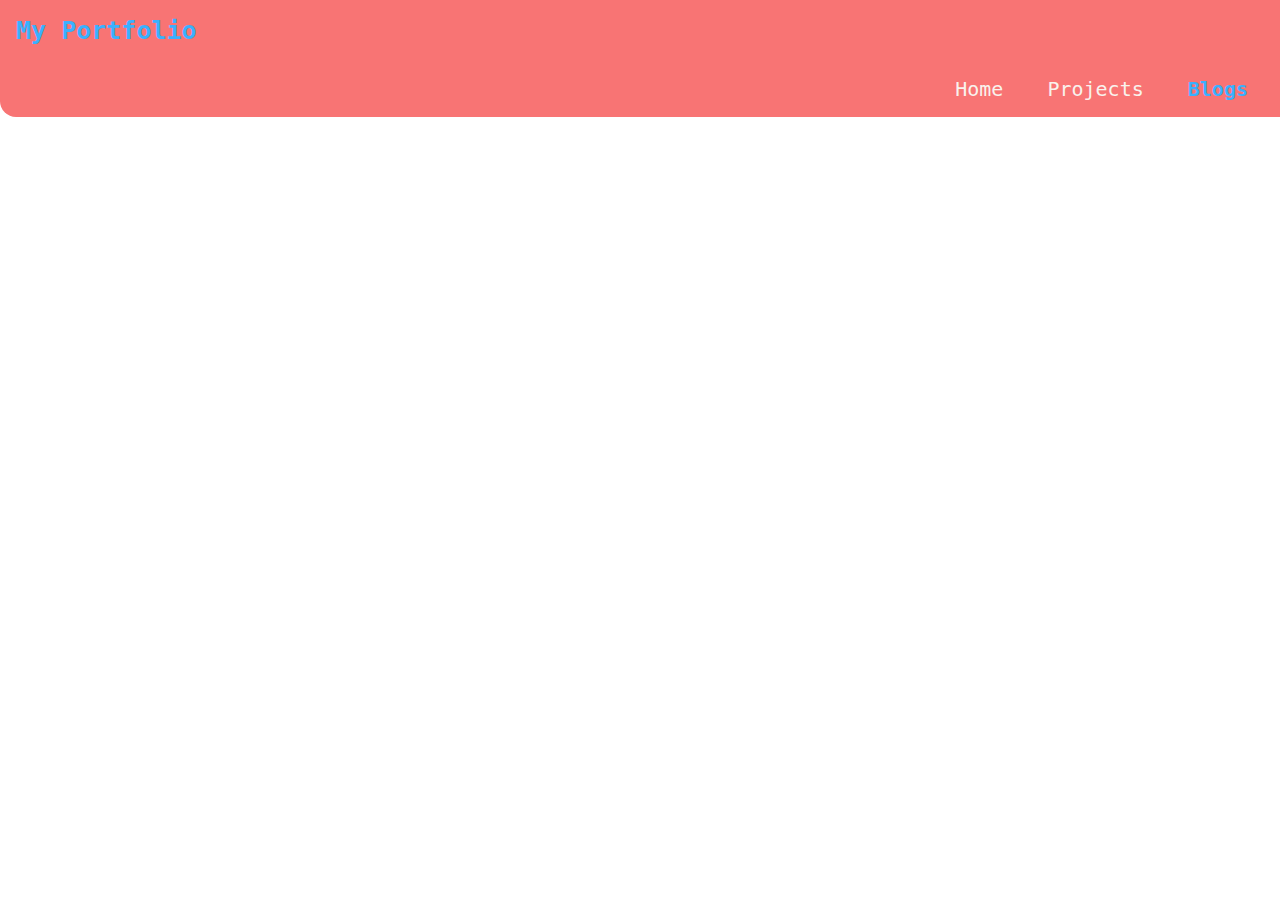
==== Blogs.html @ 1ec076f7 "created blog page" ====
<!DOCTYPE html>
<html lang="en">
<head>
    <meta charset="UTF-8">
    <meta http-equiv="X-UA-Compatible" content="IE=edge">
    <meta name="viewport" content="width=device-width, initial-scale=1.0">
    <title>Indrajit-Project</title>
    <link rel="stylesheet" href="index.css">
	<link rel="stylesheet" href="https://cdnjs.cloudflare.com/ajax/libs/font-awesome/4.7.0/css/font-awesome.min.css">
</head>
<body>
    <div class="cont">
        <div class="head">My Portfolio</div>
        <ul class="nav">
            <li class="nav-bar">
                <a class="link " href="index.html">Home</a>
            </li>
            <li class="nav-bar">
                <a class="link" href="Project.html">Projects</a>
            </li>
            <li class="nav-bar">
                <a class="link link-active" href="Blogs.html">Blogs</a>
            </li>
        </ul>
    </div>
</body>
</html>
---- index.css ----
:root
{
	--pink:#F87474; 
	--white:#F9F2ED;
	--blue:#3AB0FF;
	--tex:#FFB562;
	--rwhite:#f1faee;
}
body
{
	font-family: "Monospace","Serif";
	margin: 0px;
}
.nav-bar
{
    display: inline;
	padding: 1rem;
	font-size:20px;
}
.nav{
    list-style: none;
	text-align: right;
	padding: 1rem;
	
}
.cont
{
    background-color: var(--pink);
	border-bottom-left-radius: 1rem;
  
}
.link
{
	text-decoration: none;
	  color: var(--white);
}
.link-active
{
	font-weight:bold;
	color: var(--blue);
}
.link:hover
{
	color: var(--blue);
}
.link-in
{
	text-decoration: none;
}
.head
{
	padding-top: 1rem;
	padding-left: 1rem;
	font-weight:bold;
	color:var(--blue);
	font-size:25px;
}
.main-img
{
	max-width: 450px;
	margin: auto;
	display: block;
}
.p-in-head
{
	text-align: center;
	color: var(--blue);
	font-size:50px;
}

.para
{
	font-size:25px;
	text-align: center;
	color:var(--pink);
	max-width: 800px;
	margin: auto;
	padding-bottom: 1rem;
}
.sec
{
	padding: 1rem 1rem;
	text-align: center;
	font-size:25px;    
}
.dev-div
{
	text-align: center;
	text-align: justify;
	padding: 0.25rem;
	font-size: 25px;
}
.dev-div-border
{
	text-align: center;
	text-align: justify;
	padding: 0.25rem;
	font-size: 25px;
	background-color:var(--white);
}
.not
{
	text-align: center;
	text-align: justify;
	padding: 0.25rem;
	font-size: 25px;
	background-color: var(--white);
}
.in-sec
{
	max-width: 600px;
	margin: auto;
}
.high
{
	color: var(--blue);
}
.developer
{
	color: var(--blue);
	text-align: center;
}
.footer
{
    background-color: var(--pink);
	border-top-right-radius: 1rem;
	text-align: center;
  
}
.navfoot
{
	list-style: none;

}
.foothead
{
	padding-top:1rem;
	font-size:20px;
	font-weight:bold;
	color:var(--blue);
}
.nav-bar_2
{
	font-size:50px;
	max-width:50px;
	 display: inline;
	padding: 1rem;
}
.fa
{
	text-decoration:none;
	color: var(--white);
}
.fa:hover
{
	color:var(--blue);
}
.copy
{
	color:var(--blue);
	padding-bottom:1rem;
}
.link-in
{
	text-decoration:none;
	/*background-color:var(--blue);*/
	border-radius:0.5rem;
	padding:0.5rem 0.5rem;
	color:var(--pink);
}
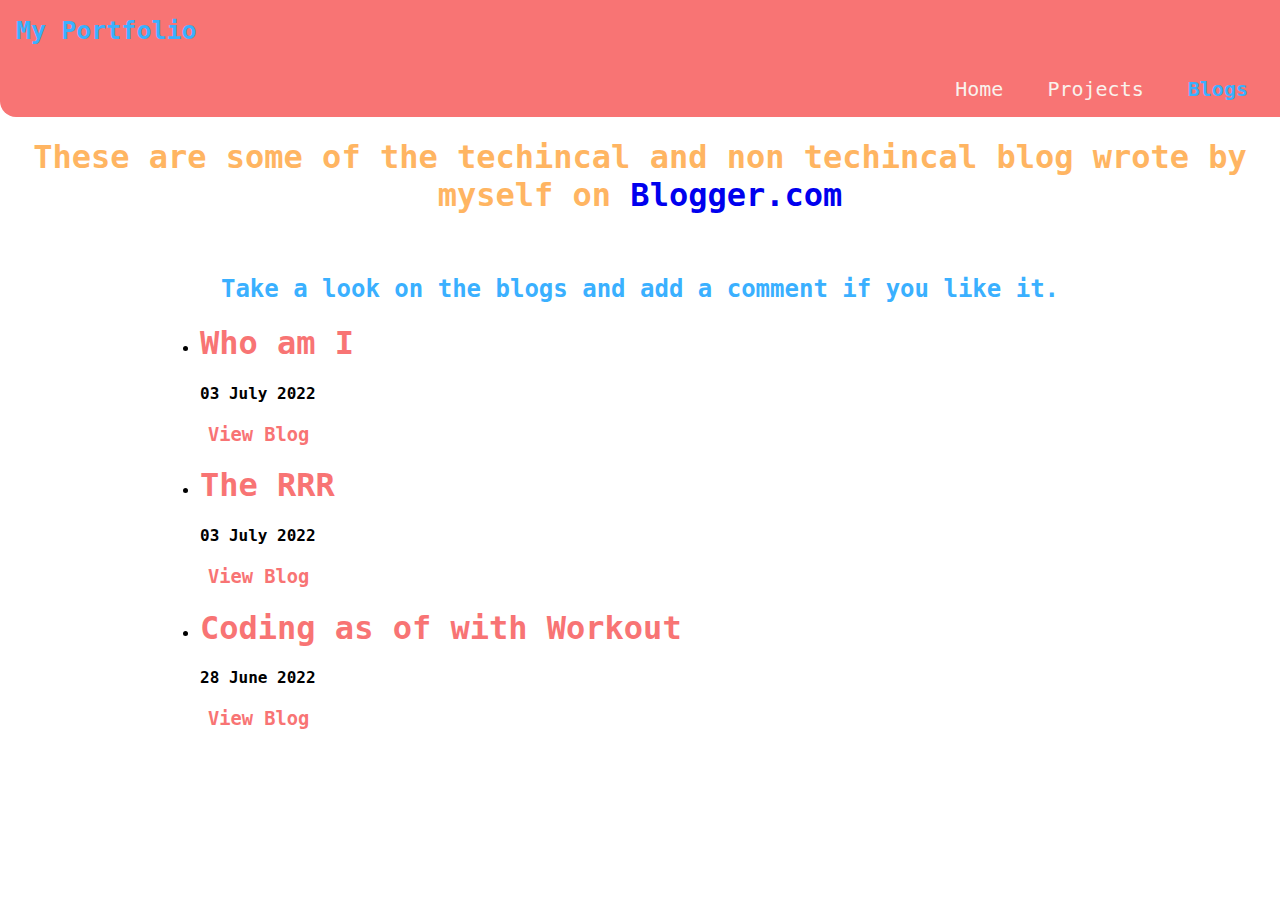
==== commit 54e8ad26: "blog page added" ====
--- a/Blogs.html
+++ b/Blogs.html
@@ -4,7 +4,7 @@
     <meta charset="UTF-8">
     <meta http-equiv="X-UA-Compatible" content="IE=edge">
     <meta name="viewport" content="width=device-width, initial-scale=1.0">
-    <title>Indrajit-Project</title>
+    <title>Indrajit-Blogs</title>
     <link rel="stylesheet" href="index.css">
 	<link rel="stylesheet" href="https://cdnjs.cloudflare.com/ajax/libs/font-awesome/4.7.0/css/font-awesome.min.css">
 </head>
@@ -23,5 +23,33 @@
             </li>
         </ul>
     </div>
+    <h1 class="blo">These are some of the techincal and non techincal blog wrote by myself on<a class="blogger" href="https://indrajitsblogs8699.blogspot.com/"> Blogger.com</a></h1>
+    <br>
+    <h2 class="blo-like">Take  a look on the blogs and add a comment if you like it.</h2>
+        <div>
+            <ul>
+                <li class="pro">
+                    <div>
+                    <h1><a class="head-pro" href="https://indrajitsblogs8699.blogspot.com/2022/07/who-am-i.html">Who am I</a></h1>
+                    <h4>03 July 2022</h4>
+                    <h3><a class="link-in" href="https://indrajitsblogs8699.blogspot.com/2022/07/who-am-i.html">View Blog</a><br></h3>
+                    </div>
+                </li>
+                <li class="pro">
+                    <div>
+                    <h1><a class="head-pro" href="https://indrajitsblogs8699.blogspot.com/2022/07/the-rrr.html">The RRR</a></h1>
+                    <h4>03 July 2022</h4>
+                    <h3><a class="link-in" href="https://indrajitsblogs8699.blogspot.com/2022/07/the-rrr.html">View Blog</a><br></h3>
+                    </div>
+                </li>
+                <li class="pro">
+                    <div>
+                    <h1><a class="head-pro" href="https://ytostudyengineering.blogspot.com/2022/06/coding-as-of-with-workout.html">Coding as of with Workout</a></h1>
+                    <h4>28 June 2022</h4>
+                    <h3><a class="link-in" href="https://ytostudyengineering.blogspot.com/2022/06/coding-as-of-with-workout.html">View Blog</a><br></h3> 
+                    </div>
+                </li>
+            </ul>
+        </div>
 </body>
 </html>--- a/index.css
+++ b/index.css
@@ -49,6 +49,25 @@
 {
 	text-decoration: none;
 }
+.link-in:hover
+{
+   color: var(--tex);
+}
+.head-pro
+{
+	Color: var(--pink);
+	text-decoration: none;
+}
+.git-link
+{
+	color: var(--blue);
+	text-decoration: none;
+}
+.git-link:hover
+{
+	/**color: linear-gradient(to right, #FFB562, #FFB562, #FFB562, #FFB562);**/
+    box-shadow: 0 4px 15px 0 rgba(252, 104, 110, 0.75);
+}
 .head
 {
 	padding-top: 1rem;
@@ -170,3 +189,30 @@
 	padding:0.5rem 0.5rem;
 	color:var(--pink);
 }
+.pro
+{
+  margin-left: 10rem;
+  margin-right: 10rem;
+}
+.pro-des
+{
+	font-size: 25px;
+}
+.blo
+{
+	text-align: center;
+	color: var(--tex);
+}
+.blo-like
+{
+	text-align:center;
+	color: var(--blue);
+}
+.blogger
+{
+	text-decoration:none;
+}
+.blogger:hover
+{
+  color: var(--pink);
+}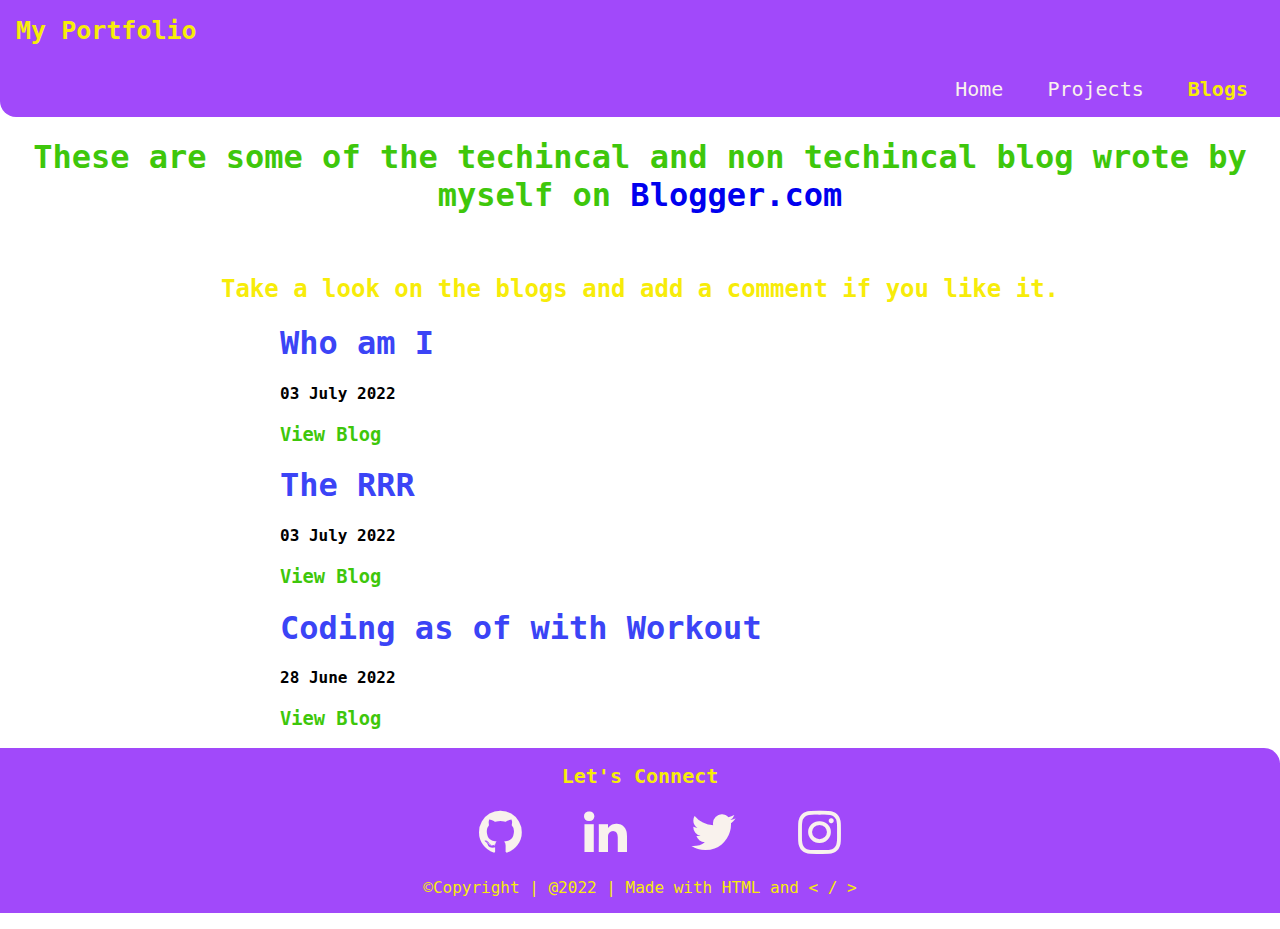
==== commit 9c0b1e95: "Design and color change" ====
--- a/Blogs.html
+++ b/Blogs.html
@@ -51,5 +51,28 @@
                 </li>
             </ul>
         </div>
+        <footer class="footer">
+            <div class="foothead">Let's Connect</div>
+                <ul class="navfoot">
+                    <li class="nav-bar_2">
+                        <a class="fa fa-github" href="https://github.com/indrajitkrish" title="IT's Github profile"></a>
+                    </li>
+                    <li class="nav-bar_2">
+                        <a class="fa fa-linkedin" href="https://www.linkedin.com/in/indrajit-s-6a6b9b167/" title="IT's Linkedin profile"></a>
+                    </li>
+                    <li class="nav-bar_2">
+                        <a class="fa fa-twitter" href="https://twitter.com/Indraji14067486" title="IT's Twitter profile"></a>
+                    </li>
+                     <li class="nav-bar_2">
+                        <a class="fa fa-instagram" href="https://www.instagram.com/indrajitkrish/" title="IT's instagram profile"></a>
+                    </li>
+            
+                </ul>
+            </div>
+            <p class="copy">
+            ©Copyright | @2022 | Made with HTML and <span> < / > </span>
+            </p>
+            
+            </footer>
 </body>
 </html>--- a/index.css
+++ b/index.css
@@ -2,11 +2,12 @@
 
 :root
 {
-	--pink:#F87474; 
+	--pink:#A149FA; 
 	--white:#F9F2ED;
-	--blue:#3AB0FF;
-	--tex:#FFB562;
+	--blue:#F7EC09;
+	--tex:#3EC70B;
 	--rwhite:#f1faee;
+	--darkblue:#3B44F6;
 }
 body
 {
@@ -51,22 +52,30 @@
 }
 .link-in:hover
 {
-   color: var(--tex);
+	box-shadow: 0 4px 15px 0 rgba(247, 236, 9, 1);
+	border-radius: 5px;
 }
 .head-pro
 {
-	Color: var(--pink);
+	Color: var(--darkblue);
 	text-decoration: none;
 }
 .git-link
 {
-	color: var(--blue);
-	text-decoration: none;
+	color: var(--tex);
+	text-decoration: none;
+}
+#float{
+float:right;
+}
+#rght{
+	float:left;
 }
 .git-link:hover
 {
 	/**color: linear-gradient(to right, #FFB562, #FFB562, #FFB562, #FFB562);**/
-    box-shadow: 0 4px 15px 0 rgba(252, 104, 110, 0.75);
+    box-shadow: 0 4px 15px 0 rgba(247, 236, 9, 1);
+	border-radius: 5px;
 }
 .head
 {
@@ -85,7 +94,7 @@
 .p-in-head
 {
 	text-align: center;
-	color: var(--blue);
+	color: var(--darkblue);
 	font-size:50px;
 }
 
@@ -93,7 +102,7 @@
 {
 	font-size:25px;
 	text-align: center;
-	color:var(--pink);
+	color:var(--tex);
 	max-width: 800px;
 	margin: auto;
 	padding-bottom: 1rem;
@@ -113,11 +122,12 @@
 }
 .dev-div-border
 {
+	background-color:rgb(247, 236, 9,0.2);
 	text-align: center;
 	text-align: justify;
 	padding: 0.25rem;
 	font-size: 25px;
-	background-color:var(--white);
+	
 }
 .not
 {
@@ -134,11 +144,12 @@
 }
 .high
 {
-	color: var(--blue);
+	color: var(--tex);
+	font-weight: 500;
 }
 .developer
 {
-	color: var(--blue);
+	color: var(--darkblue);
 	text-align: center;
 }
 .footer
@@ -185,14 +196,31 @@
 {
 	text-decoration:none;
 	/*background-color:var(--blue);*/
-	border-radius:0.5rem;
-	padding:0.5rem 0.5rem;
-	color:var(--pink);
+	padding: 0.5 rem;
+	color:var(--tex);
+}
+#btn{
+	font-size: 25px;
+	padding: 0.5rem;
+	border-radius: 25px;
+	background-color: var(--darkblue);
+	border: none;
 }
 .pro
 {
   margin-left: 10rem;
   margin-right: 10rem;
+  list-style-type: none;
+  padding-left: 5rem;
+  padding-right: 5rem;
+}
+.pro-border{
+	margin-left: 10rem;
+  margin-right: 10rem;
+  list-style-type: none;
+  background-color:rgb(247, 236, 9,0.2);
+  padding: 1rem 5rem;
+  border-radius: 25px;
 }
 .pro-des
 {
@@ -215,4 +243,4 @@
 .blogger:hover
 {
   color: var(--pink);
-}+}
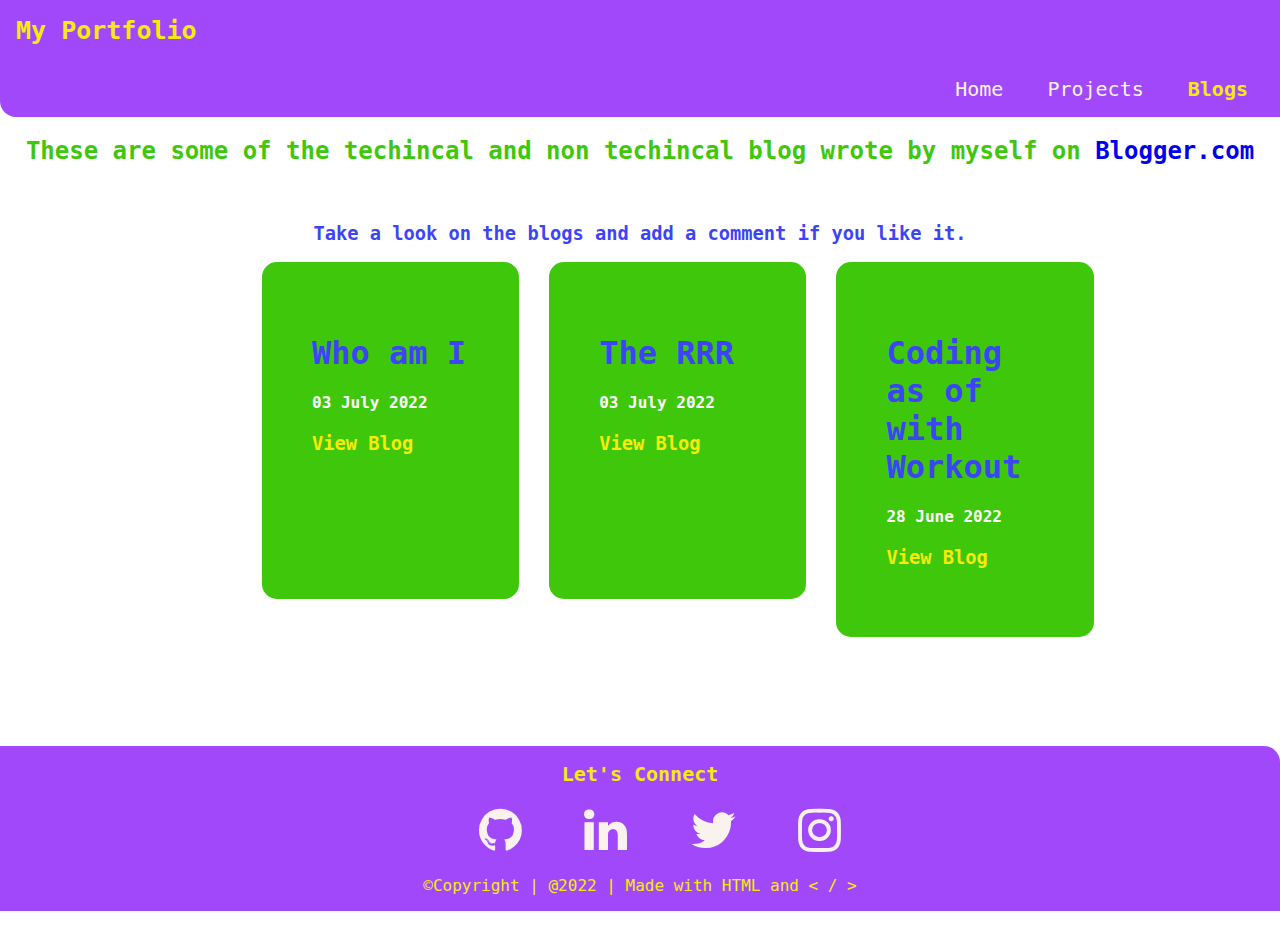
==== commit 0796caeb: "Blog page style changed" ====
--- a/Blogs.html
+++ b/Blogs.html
@@ -23,34 +23,36 @@
             </li>
         </ul>
     </div>
-    <h1 class="blo">These are some of the techincal and non techincal blog wrote by myself on<a class="blogger" href="https://indrajitsblogs8699.blogspot.com/"> Blogger.com</a></h1>
+    <h2 class="blo">These are some of the techincal and non techincal blog wrote by myself on<a class="blogger" href="https://indrajitsblogs8699.blogspot.com/"> Blogger.com</a></h2>
     <br>
-    <h2 class="blo-like">Take  a look on the blogs and add a comment if you like it.</h2>
-        <div>
-            <ul>
-                <li class="pro">
-                    <div>
-                    <h1><a class="head-pro" href="https://indrajitsblogs8699.blogspot.com/2022/07/who-am-i.html">Who am I</a></h1>
-                    <h4>03 July 2022</h4>
-                    <h3><a class="link-in" href="https://indrajitsblogs8699.blogspot.com/2022/07/who-am-i.html">View Blog</a><br></h3>
-                    </div>
-                </li>
-                <li class="pro">
-                    <div>
-                    <h1><a class="head-pro" href="https://indrajitsblogs8699.blogspot.com/2022/07/the-rrr.html">The RRR</a></h1>
-                    <h4>03 July 2022</h4>
-                    <h3><a class="link-in" href="https://indrajitsblogs8699.blogspot.com/2022/07/the-rrr.html">View Blog</a><br></h3>
-                    </div>
-                </li>
-                <li class="pro">
-                    <div>
-                    <h1><a class="head-pro" href="https://ytostudyengineering.blogspot.com/2022/06/coding-as-of-with-workout.html">Coding as of with Workout</a></h1>
-                    <h4>28 June 2022</h4>
-                    <h3><a class="link-in" href="https://ytostudyengineering.blogspot.com/2022/06/coding-as-of-with-workout.html">View Blog</a><br></h3> 
-                    </div>
-                </li>
-            </ul>
-        </div>
+    <h3 class="blo-like">Take  a look on the blogs and add a comment if you like it.</h3>
+    <div class="clearfix" style="margin-left: 15%;">
+        <ul>
+            <li class="blog-box">
+                <div class="box" style="min-height:10%;width:15%;margin-left:30px;border-radius:15px;">
+                <h1><a class="blog-name" href="https://indrajitsblogs8699.blogspot.com/2022/07/who-am-i.html">Who am I</a></h1>
+                <h4>03 July 2022</h4>
+                <h3><a class="view_blog" href="https://indrajitsblogs8699.blogspot.com/2022/07/who-am-i.html">View Blog</a><br></h3>
+                <br><br><br><br>
+                </div>
+            </li>
+            <li class="blog-box">
+                <div class="box" style="height:10%;width:15%;margin-left:30px;border-radius:15px;">
+                <h1><a class="blog-name" href="https://indrajitsblogs8699.blogspot.com/2022/07/the-rrr.html">The RRR</a></h1>
+                <h4>03 July 2022</h4>
+                <h3><a  class="view_blog" href="https://indrajitsblogs8699.blogspot.com/2022/07/the-rrr.html">View Blog</a><br></h3>
+                <br><br><br><br>       
+                </div>
+            </li>
+            <li class="blog-box">
+                <div class="box" style="min-height:5%;width:15%;margin-left:30px;border-radius:15px;">
+                <h1><a class="blog-name" href="https://ytostudyengineering.blogspot.com/2022/06/coding-as-of-with-workout.html">Coding as of with Workout</a></h1>
+                <h4>28 June 2022</h4>
+                <h3><a  class="view_blog" href="https://ytostudyengineering.blogspot.com/2022/06/coding-as-of-with-workout.html">View Blog</a><br></h3> 
+                </div>
+            </li>
+        </ul>
+      </div>
         <footer class="footer">
             <div class="foothead">Let's Connect</div>
                 <ul class="navfoot">
--- a/index.css
+++ b/index.css
@@ -64,12 +64,6 @@
 {
 	color: var(--tex);
 	text-decoration: none;
-}
-#float{
-float:right;
-}
-#rght{
-	float:left;
 }
 .git-link:hover
 {
@@ -234,13 +228,38 @@
 .blo-like
 {
 	text-align:center;
-	color: var(--blue);
+	color: var(--darkblue);
 }
 .blogger
 {
 	text-decoration:none;
 }
-.blogger:hover
-{
-  color: var(--pink);
-}
+.blogger:hover{
+	color:#F7EC09;
+}
+.box {
+	float: left;
+	padding: 50px;
+	background-color: var(--tex);
+  }
+.clearfix::after {
+	content: "";
+	clear: both;
+	display: table;
+	margin-bottom: 10%;
+  }
+  .blog-name{
+	text-decoration: none;
+	color:#3B44F6;
+  }
+  .view_blog{
+	text-decoration:dotted;
+	color:#F7EC09;
+  }
+  .blog-name:hover , .view_blog:hover{
+	color:#A149FA;
+  }
+  .blog-box{
+	color:white;
+	list-style-type: none;
+  }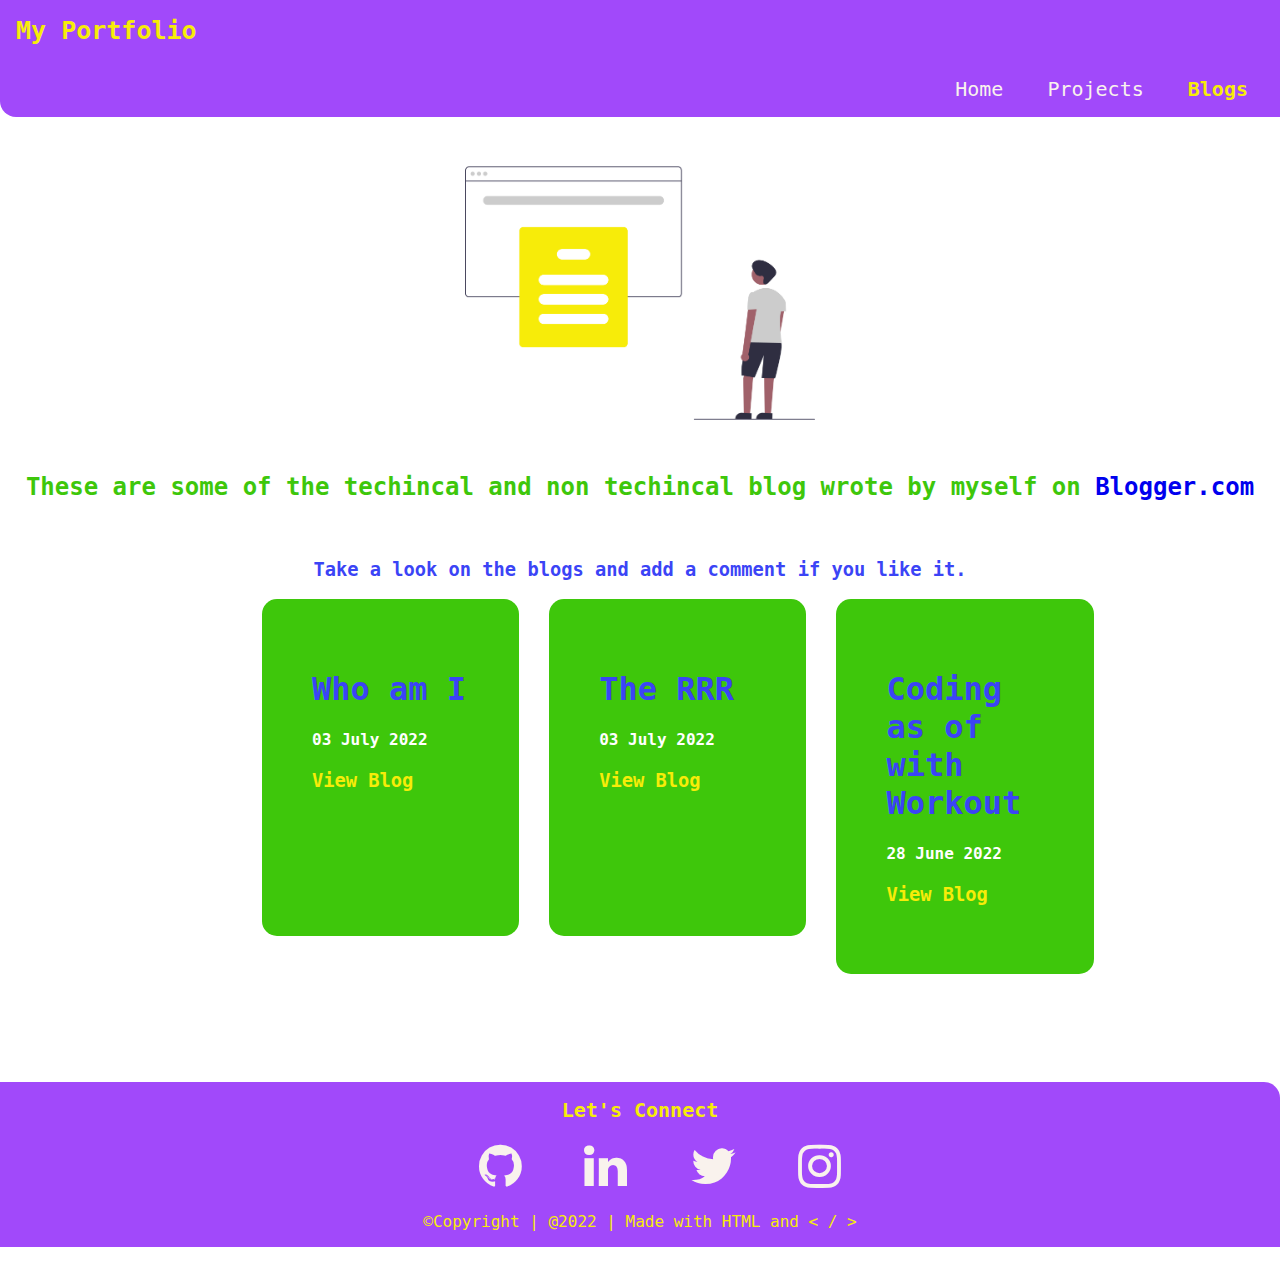
==== commit 83619d48: "changed header image" ====
--- a/Blogs.html
+++ b/Blogs.html
@@ -23,6 +23,7 @@
             </li>
         </ul>
     </div>
+    <img class="main-img" src="blogs.png"/>
     <h2 class="blo">These are some of the techincal and non techincal blog wrote by myself on<a class="blogger" href="https://indrajitsblogs8699.blogspot.com/"> Blogger.com</a></h2>
     <br>
     <h3 class="blo-like">Take  a look on the blogs and add a comment if you like it.</h3>
--- a/index.css
+++ b/index.css
@@ -49,6 +49,9 @@
 .link-in
 {
 	text-decoration: none;
+	/*background-color:var(--blue);*/
+	padding: 0.5 rem;
+	color:var(--tex);
 }
 .link-in:hover
 {
@@ -186,16 +189,9 @@
 	color:var(--blue);
 	padding-bottom:1rem;
 }
-.link-in
-{
-	text-decoration:none;
-	/*background-color:var(--blue);*/
-	padding: 0.5 rem;
-	color:var(--tex);
-}
 #btn{
-	font-size: 25px;
-	padding: 0.5rem;
+	font-size: 20px;
+	padding: 1rem;
 	border-radius: 25px;
 	background-color: var(--darkblue);
 	border: none;
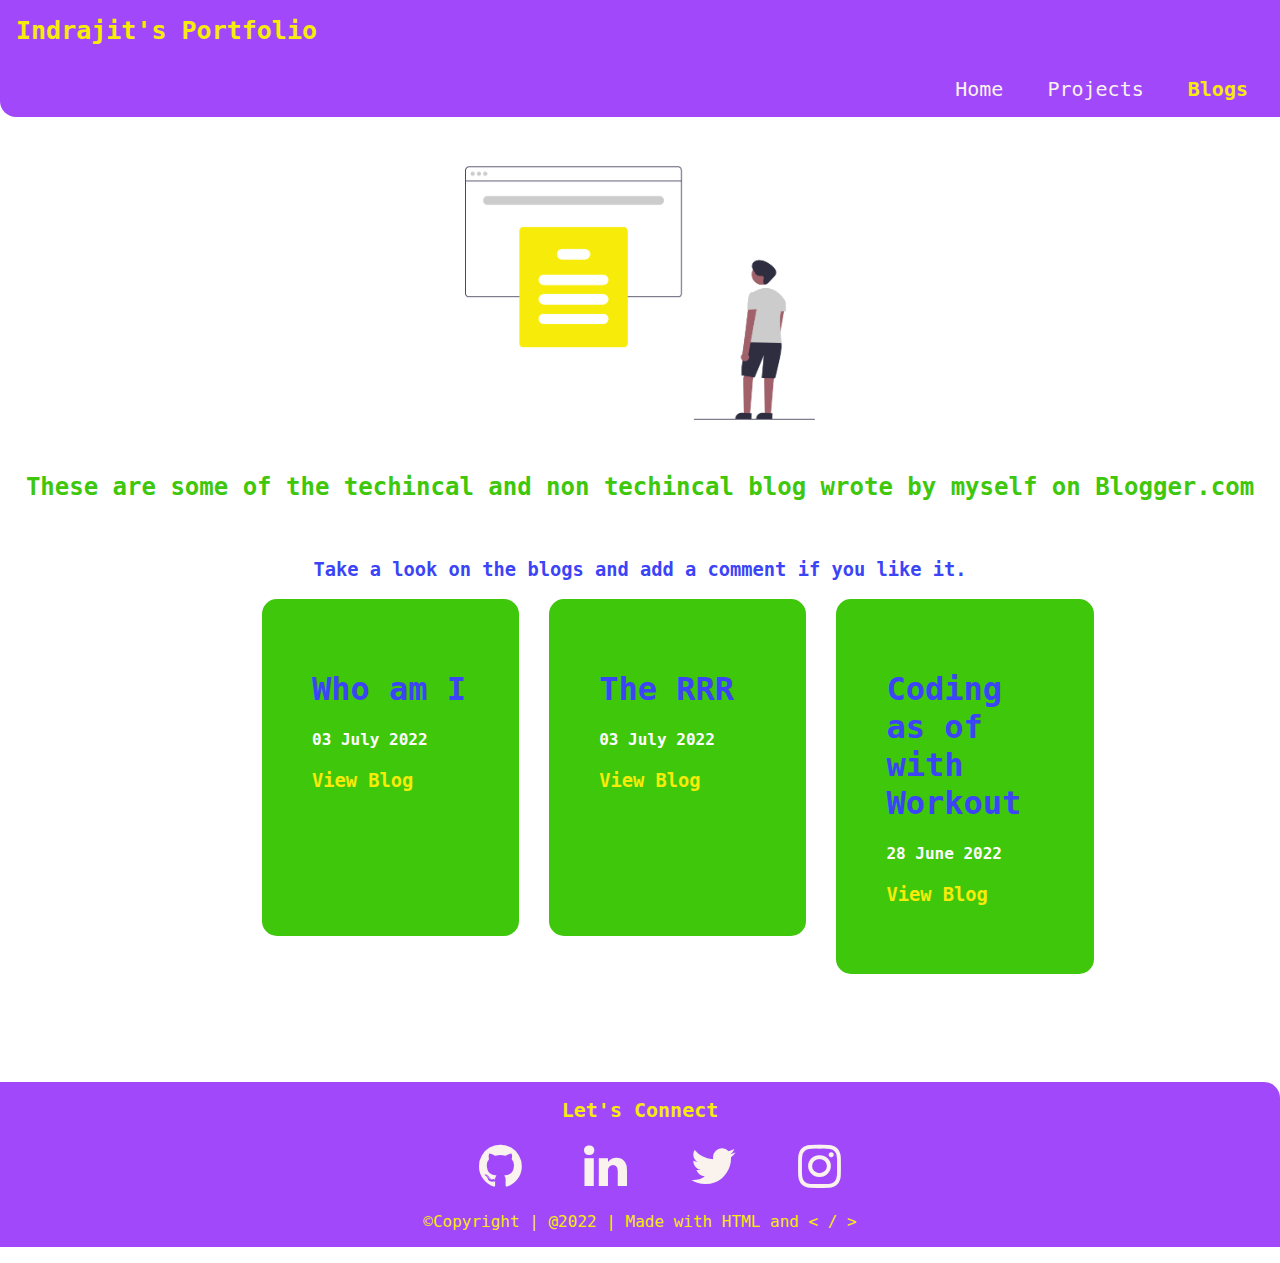
==== commit 3f85e8bb: "Update" ====
--- a/Blogs.html
+++ b/Blogs.html
@@ -10,7 +10,7 @@
 </head>
 <body>
     <div class="cont">
-        <div class="head">My Portfolio</div>
+        <div class="head">Indrajit's Portfolio</div>
         <ul class="nav">
             <li class="nav-bar">
                 <a class="link " href="index.html">Home</a>
--- a/index.css
+++ b/index.css
@@ -258,4 +258,14 @@
   .blog-box{
 	color:white;
 	list-style-type: none;
+  }
+  button{
+	font-size: large;
+	border-color:#3B44F6;
+	border-radius: 10px;
+	padding: 0.5rem;
+  }
+  a{
+	text-decoration: none;
+	color:#3EC70B;
   }